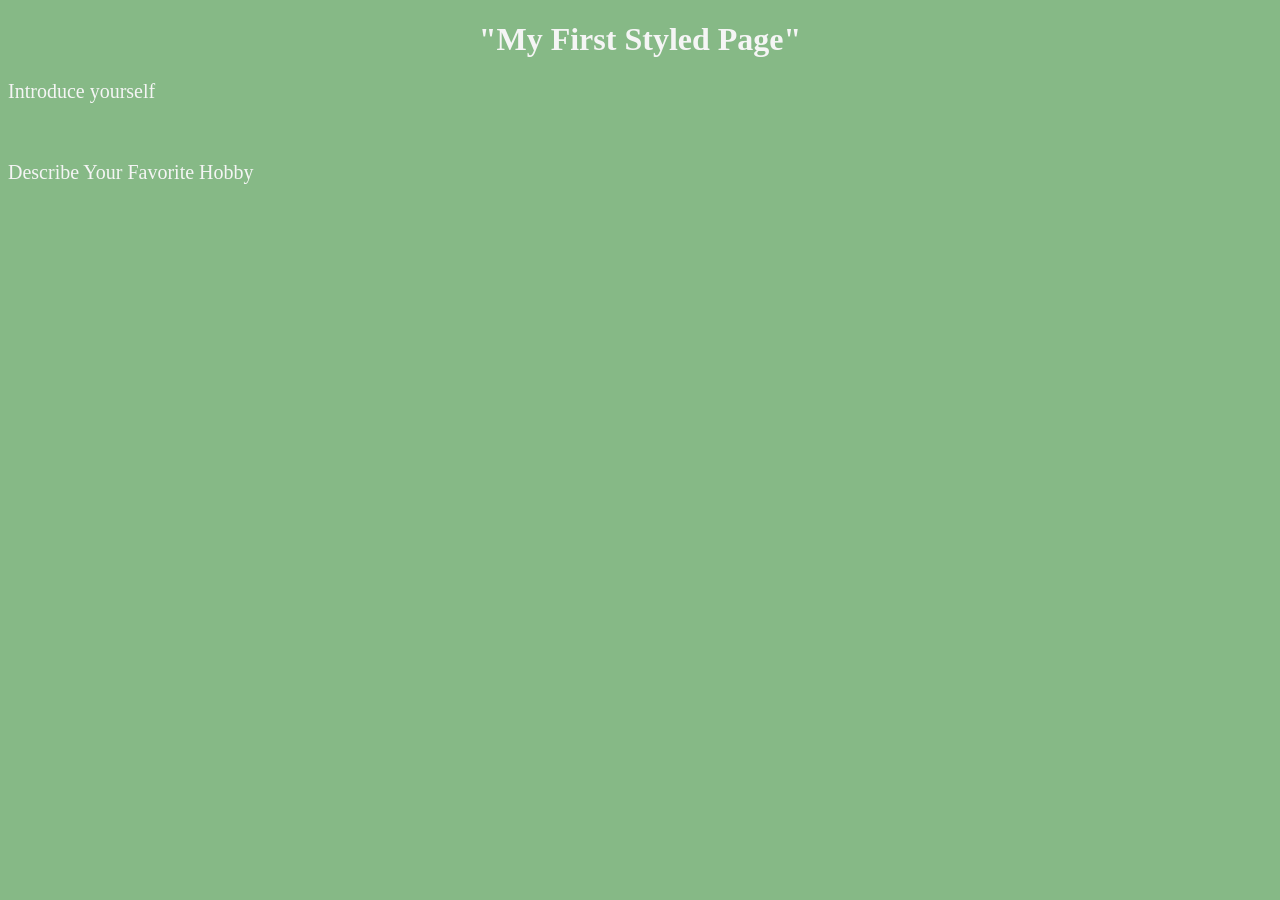
==== class 1/index.html @ 455a7c22 "class1" ====
<!DOCTYPE html>
<html lang="en">
<head>
    <meta charset="UTF-8">
    <meta name="viewport" content="width=>, initial-scale=1.0">
    <title>Document</title>
</head>
<style>
    body{
        background-color: rgb(134, 185, 134);
    }
    h1 {
        color:whitesmoke;
        font-family: verdana;
        text-align: center;
    }
    p{
        color: whitesmoke;
        font-family: verdana; 
        font-size: 20px;
    }
</style>
<body>
    <h1>"My First Styled Page"</h1>
    <p>Introduce yourself</p><br>
    <p>Describe Your Favorite Hobby</p>
</body>
</html>
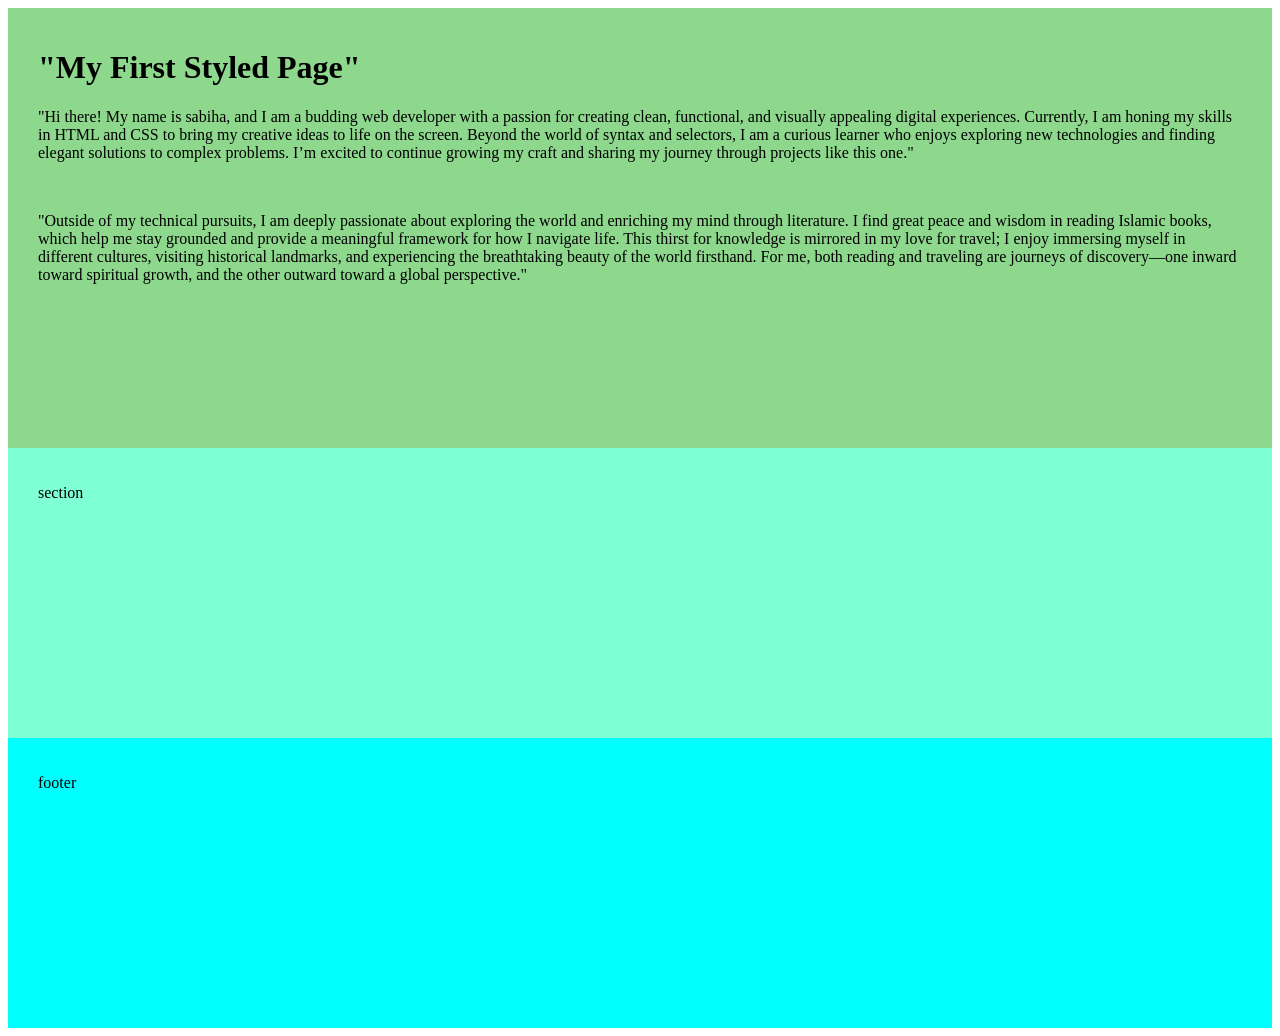
==== commit e6d476e8: "form" ====
--- a/class 1/index.html
+++ b/class 1/index.html
@@ -6,23 +6,37 @@
     <title>Document</title>
 </head>
 <style>
-    body{
-        background-color: rgb(134, 185, 134);
+    #header{
+        background-color: rgb(142, 216, 142);
+        height: 400px;
+        padding: 20px 30px 20px 30px;   /* top right bottom left (shorthand) */
+    
     }
-    h1 {
-        color:whitesmoke;
-        font-family: verdana;
-        text-align: center;
+    #section{
+        background-color: aquamarine;
+        height: 250px;
+        padding: 20px 30px 20px 30px;   /* top right bottom left (shorthand) */
     }
-    p{
-        color: whitesmoke;
-        font-family: verdana; 
-        font-size: 20px;
+    #footer{
+        background-color: aqua;
+        height: 250px;padding: 20px 30px 20px 30px;   /* top right bottom left (shorthand) */
+
     }
 </style>
+
 <body>
+    
+   <div id="header">
     <h1>"My First Styled Page"</h1>
-    <p>Introduce yourself</p><br>
-    <p>Describe Your Favorite Hobby</p>
+    <p>"Hi there! My name is sabiha, and I am a budding web developer with a passion for creating clean, functional, and visually appealing digital experiences. Currently, I am honing my skills in HTML and CSS to bring my creative ideas to life on the screen. Beyond the world of syntax and selectors, I am a curious learner who enjoys exploring new technologies and finding elegant solutions to complex problems. I’m excited to continue growing my craft and sharing my journey through projects like this one."</p><br>
+    
+    
+    <p>"Outside of my technical pursuits, I am deeply passionate about exploring the world and enriching my mind through literature. I find great peace and wisdom in reading Islamic books, which help me stay grounded and provide a meaningful framework for how I navigate life. This thirst for knowledge is mirrored in my love for travel; I enjoy immersing myself in different cultures, visiting historical landmarks, and experiencing the breathtaking beauty of the world firsthand. For me, both reading and traveling are journeys of discovery—one inward toward spiritual growth, and the other outward toward a global perspective."</p></div>
+    <div id="section">
+        <p>section</p>
+    </div>
+    <div id="footer">
+        <p>footer</p>
+    </div>
 </body>
 </html>
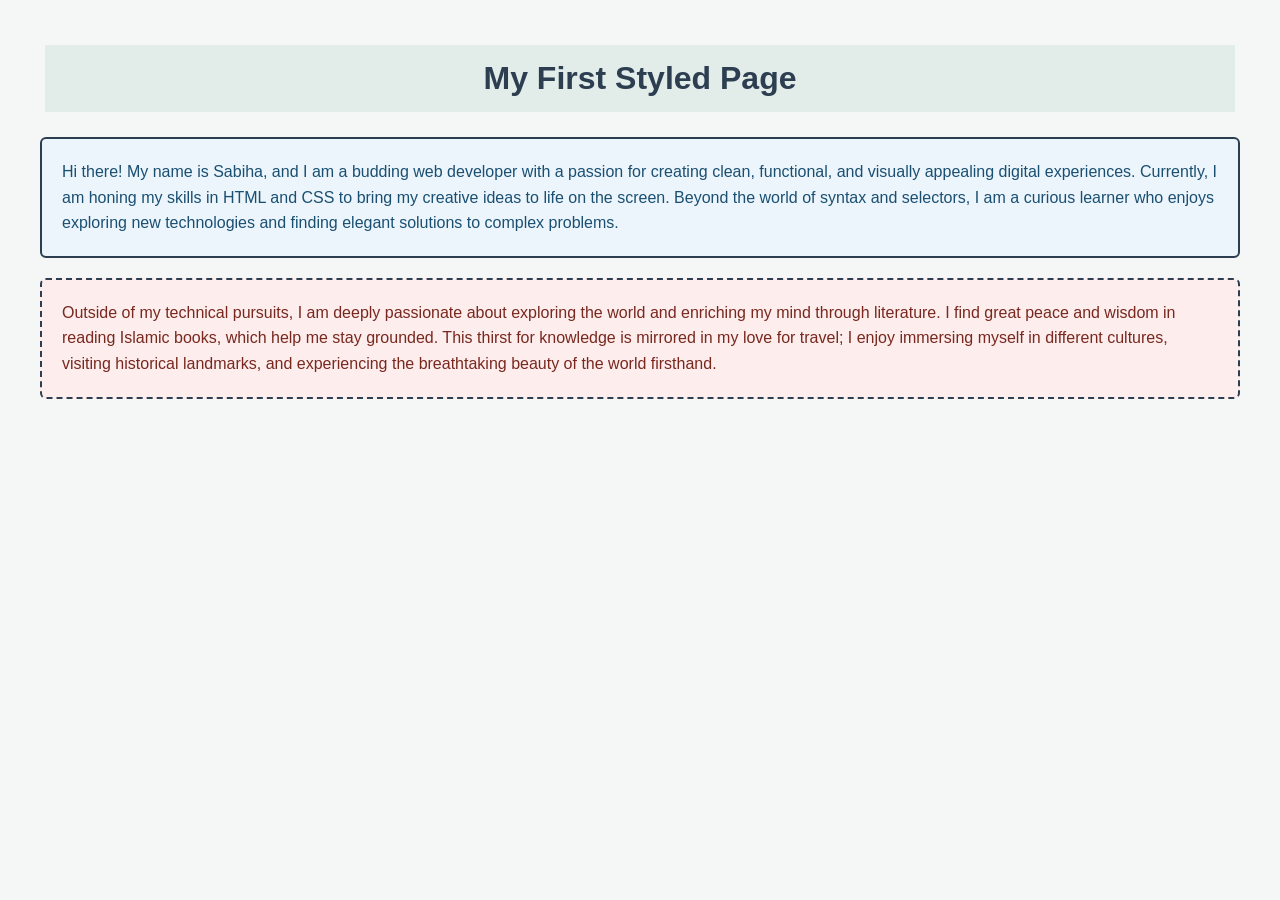
==== commit 344bb11b: "ash" ====
--- a/class 1/index.html
+++ b/class 1/index.html
@@ -2,41 +2,71 @@
 <html lang="en">
 <head>
     <meta charset="UTF-8">
-    <meta name="viewport" content="width=>, initial-scale=1.0">
-    <title>Document</title>
+    <meta name="viewport" content="width=device-width, initial-scale=1.0">
+    <title>My First Styled Page</title>
+    
+    <style>
+        /* [Question 2]: Set the background color and text color of the page */
+        body {
+            background-color: #f4f7f6; /* Light greyish-green background */
+            color: #333333;            /* Dark grey text for readability */
+            font-family: Arial, sans-serif;
+            margin: 0;
+            padding: 20px;
+        }
+
+        /* [Question 2, 3, 4, 5]: Heading Styling */
+        h1 {
+            color: #2c3e50;           /* Changed heading text color */
+            text-align: center;       /* Center align the heading */
+            padding: 15px;            /* Added padding to heading */
+            margin: 25px;             /* Added margin around heading */
+            background-color: #e2ece9; /* Light background to highlight padding */
+        }
+
+        /* [Question 3, 4, 5]: Paragraphs Common Styling */
+        p {
+            padding: 20px;            /* Added padding to both paragraphs */
+            margin: 20px;             /* Added margin around paragraphs */
+            border: 2px solid #2c3e50; /* Add a border to all paragraphs */
+            border-radius: 6px;       /* Smooth corners for the border */
+            font-size: 16px;
+            line-height: 1.6;
+        }
+
+        /* [Question 2, 5 & Bonus]: Styling Paragraph 1 individually */
+        .intro-p {
+            color: #1b4f72;           /* Different text color for Para 1 */
+            background-color: #ebf5fb; /* Changed background color for Para 1 */
+        }
+
+        /* [Bonus Question]: Using a class to style Paragraph 2 differently */
+        .hobby-p {
+            color: #78281f;           /* Different text color for Para 2 */
+            background-color: #fdedec; /* Different background color for Para 2 */
+            border-style: dashed;     /* Different border style to make it unique */
+        }
+    </style>
 </head>
-<style>
-    #header{
-        background-color: rgb(142, 216, 142);
-        height: 400px;
-        padding: 20px 30px 20px 30px;   /* top right bottom left (shorthand) */
-    
-    }
-    #section{
-        background-color: aquamarine;
-        height: 250px;
-        padding: 20px 30px 20px 30px;   /* top right bottom left (shorthand) */
-    }
-    #footer{
-        background-color: aqua;
-        height: 250px;padding: 20px 30px 20px 30px;   /* top right bottom left (shorthand) */
+<body>
 
-    }
-</style>
+    <h1>My First Styled Page</h1>
 
-<body>
-    
-   <div id="header">
-    <h1>"My First Styled Page"</h1>
-    <p>"Hi there! My name is sabiha, and I am a budding web developer with a passion for creating clean, functional, and visually appealing digital experiences. Currently, I am honing my skills in HTML and CSS to bring my creative ideas to life on the screen. Beyond the world of syntax and selectors, I am a curious learner who enjoys exploring new technologies and finding elegant solutions to complex problems. I’m excited to continue growing my craft and sharing my journey through projects like this one."</p><br>
-    
-    
-    <p>"Outside of my technical pursuits, I am deeply passionate about exploring the world and enriching my mind through literature. I find great peace and wisdom in reading Islamic books, which help me stay grounded and provide a meaningful framework for how I navigate life. This thirst for knowledge is mirrored in my love for travel; I enjoy immersing myself in different cultures, visiting historical landmarks, and experiencing the breathtaking beauty of the world firsthand. For me, both reading and traveling are journeys of discovery—one inward toward spiritual growth, and the other outward toward a global perspective."</p></div>
-    <div id="section">
-        <p>section</p>
-    </div>
-    <div id="footer">
-        <p>footer</p>
-    </div>
+    <p class="intro-p">
+        Hi there! My name is Sabiha, and I am a budding web developer with a passion for 
+        creating clean, functional, and visually appealing digital experiences. Currently, 
+        I am honing my skills in HTML and CSS to bring my creative ideas to life on the screen. 
+        Beyond the world of syntax and selectors, I am a curious learner who enjoys exploring 
+        new technologies and finding elegant solutions to complex problems.
+    </p>
+
+    <p class="hobby-p">
+        Outside of my technical pursuits, I am deeply passionate about exploring the world and 
+        enriching my mind through literature. I find great peace and wisdom in reading Islamic books, 
+        which help me stay grounded. This thirst for knowledge is mirrored in my love for travel; 
+        I enjoy immersing myself in different cultures, visiting historical landmarks, and 
+        experiencing the breathtaking beauty of the world firsthand.
+    </p>
+
 </body>
 </html>
